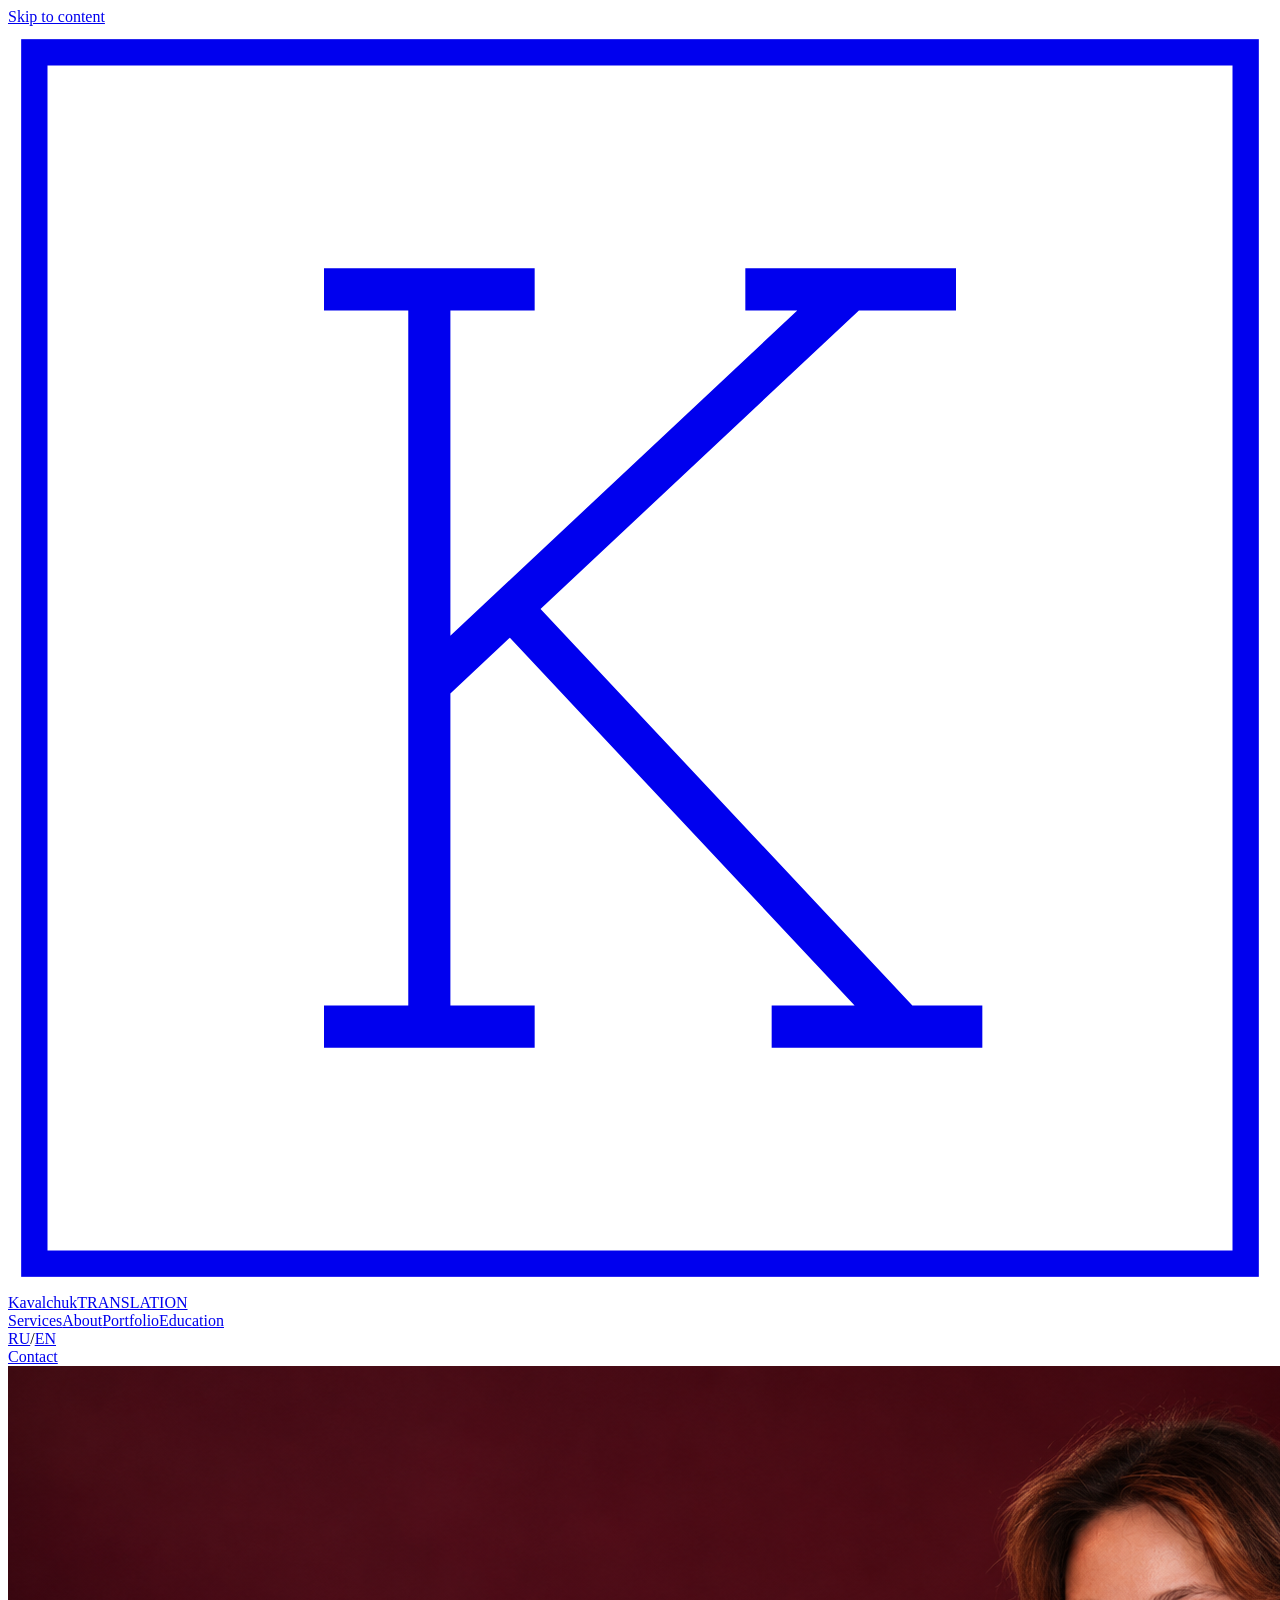
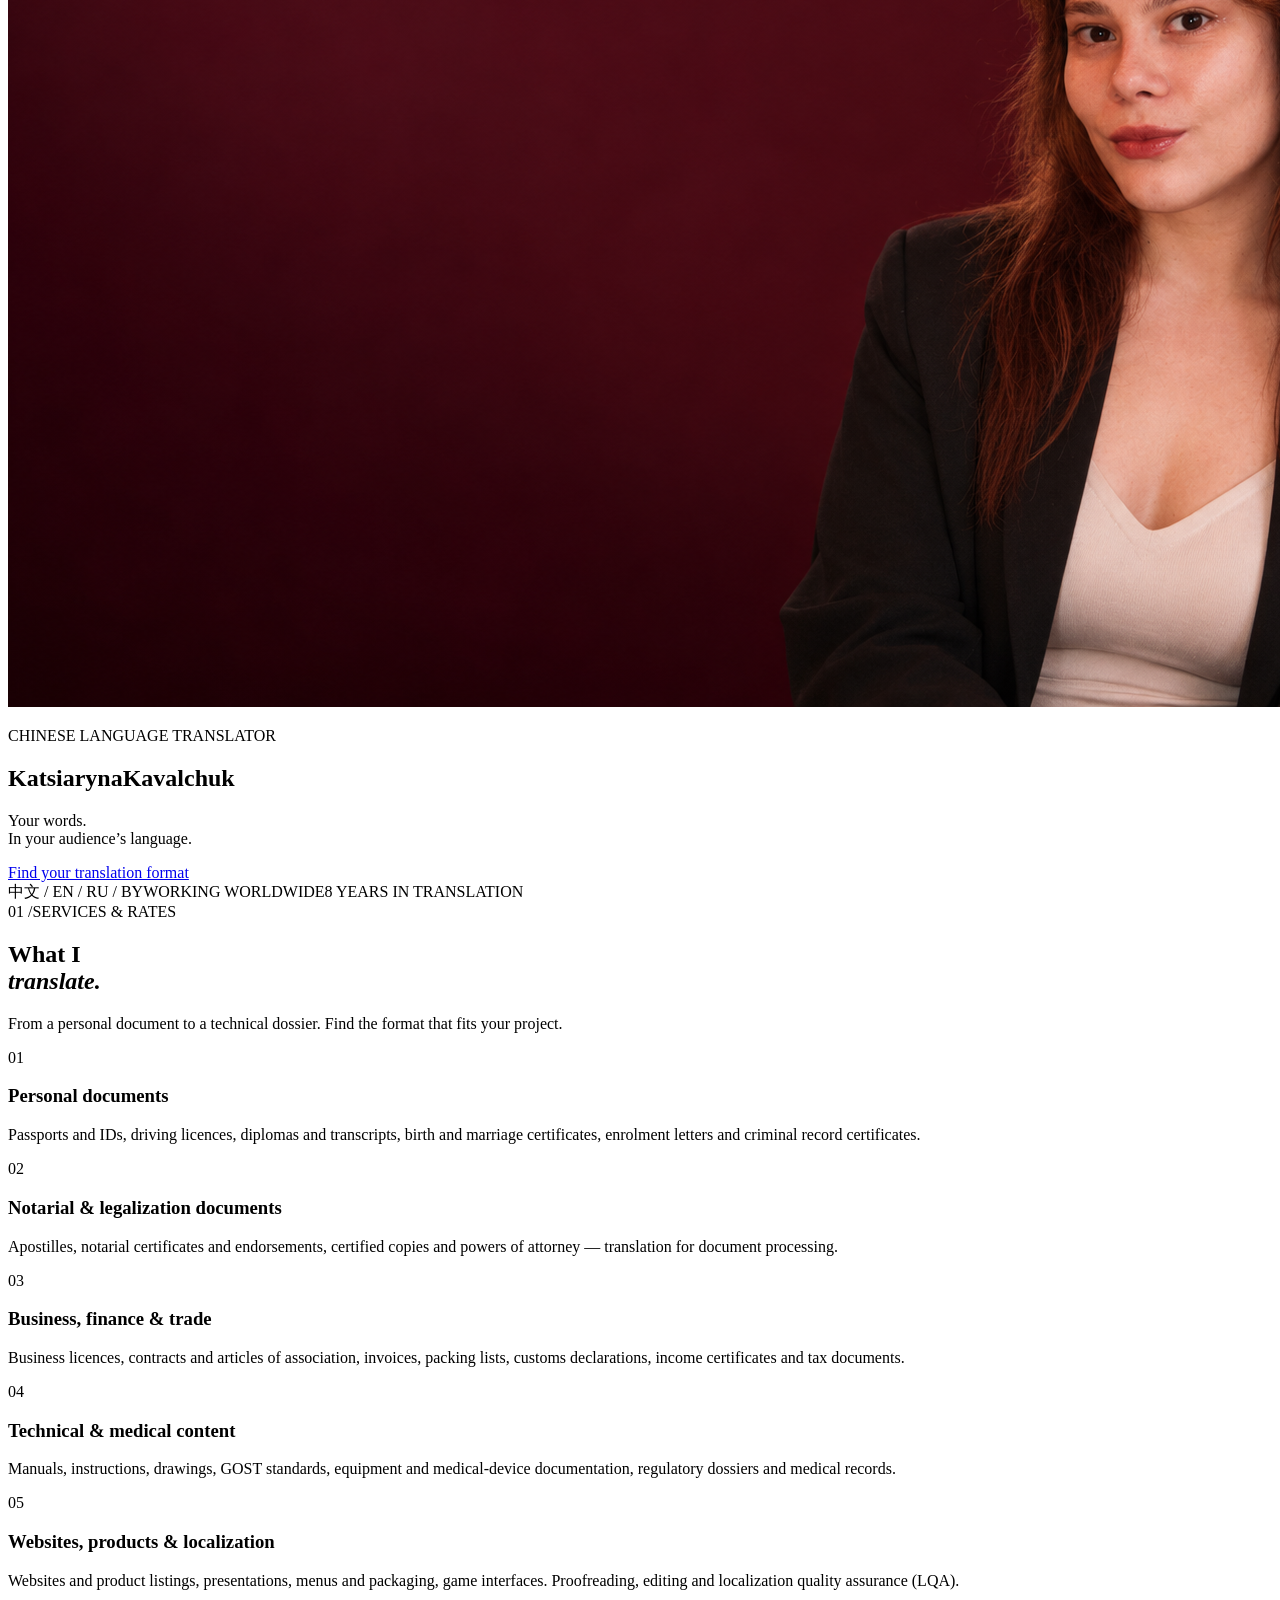
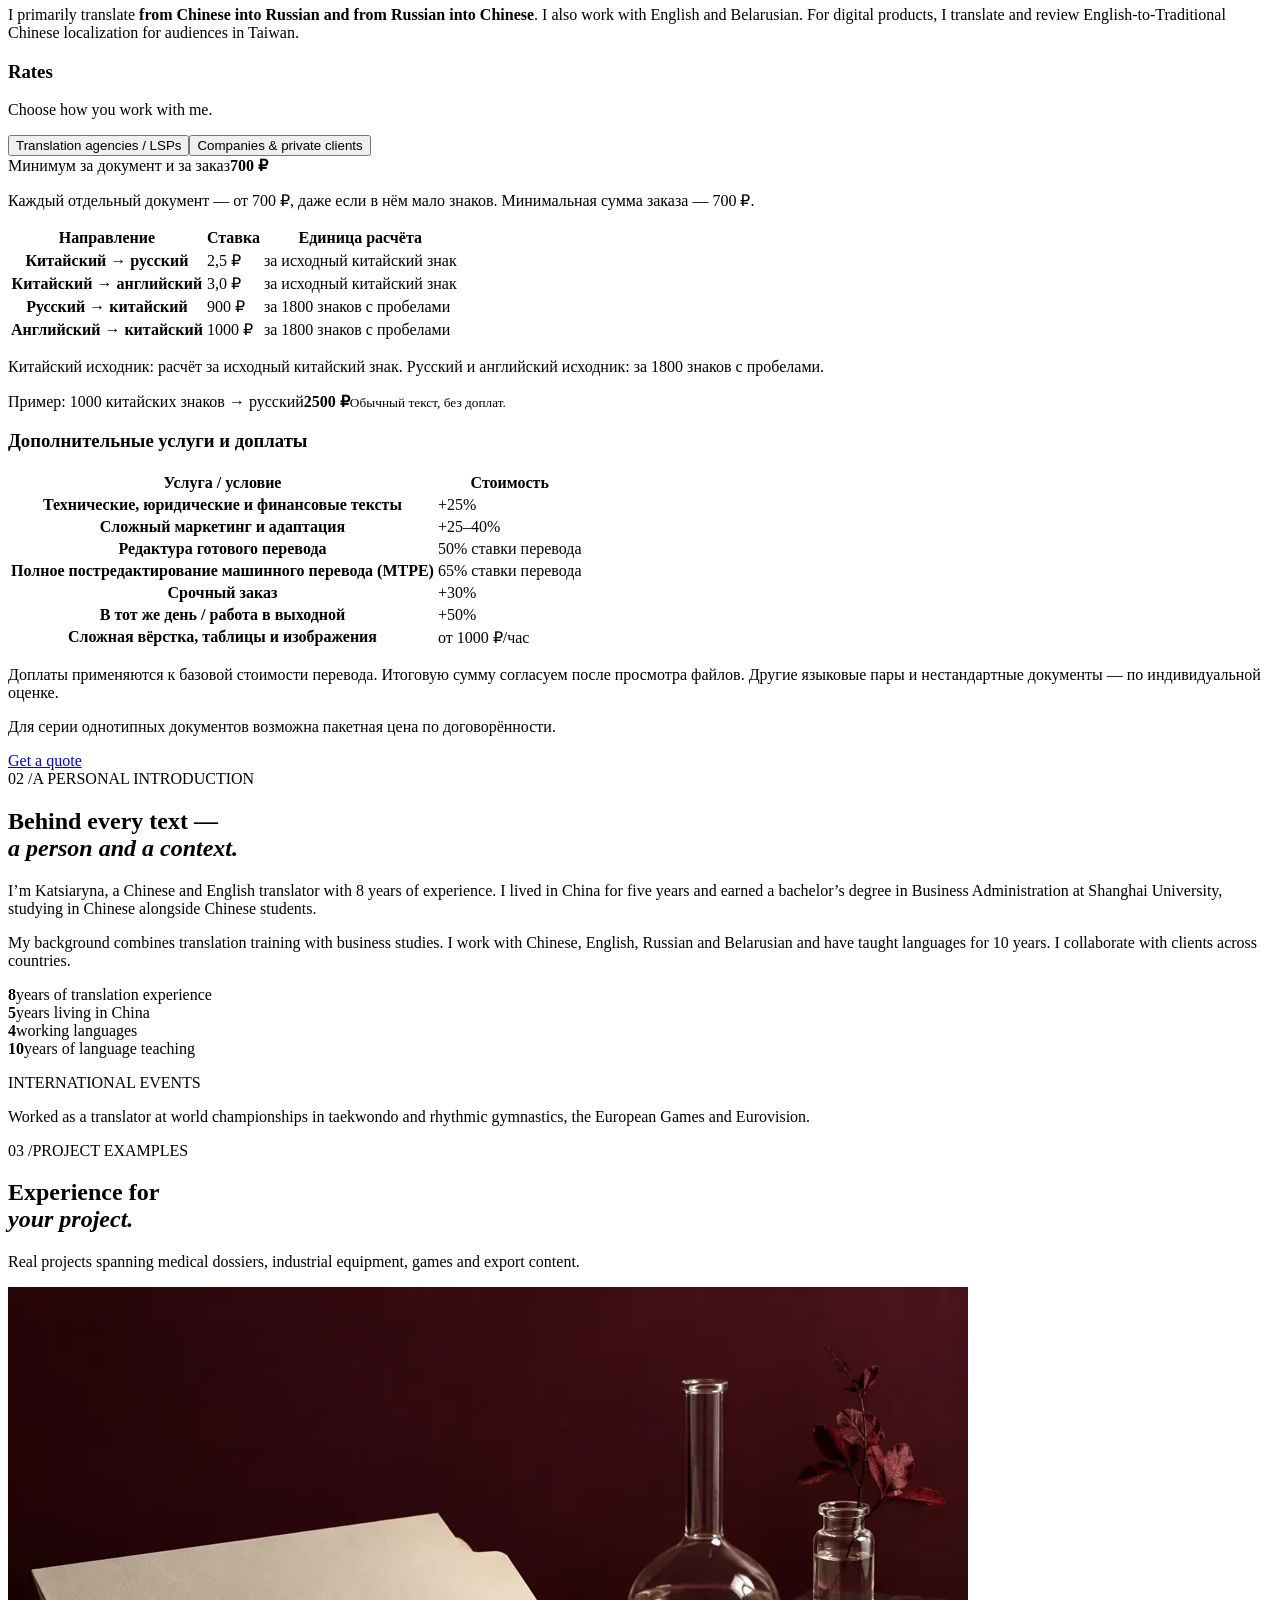
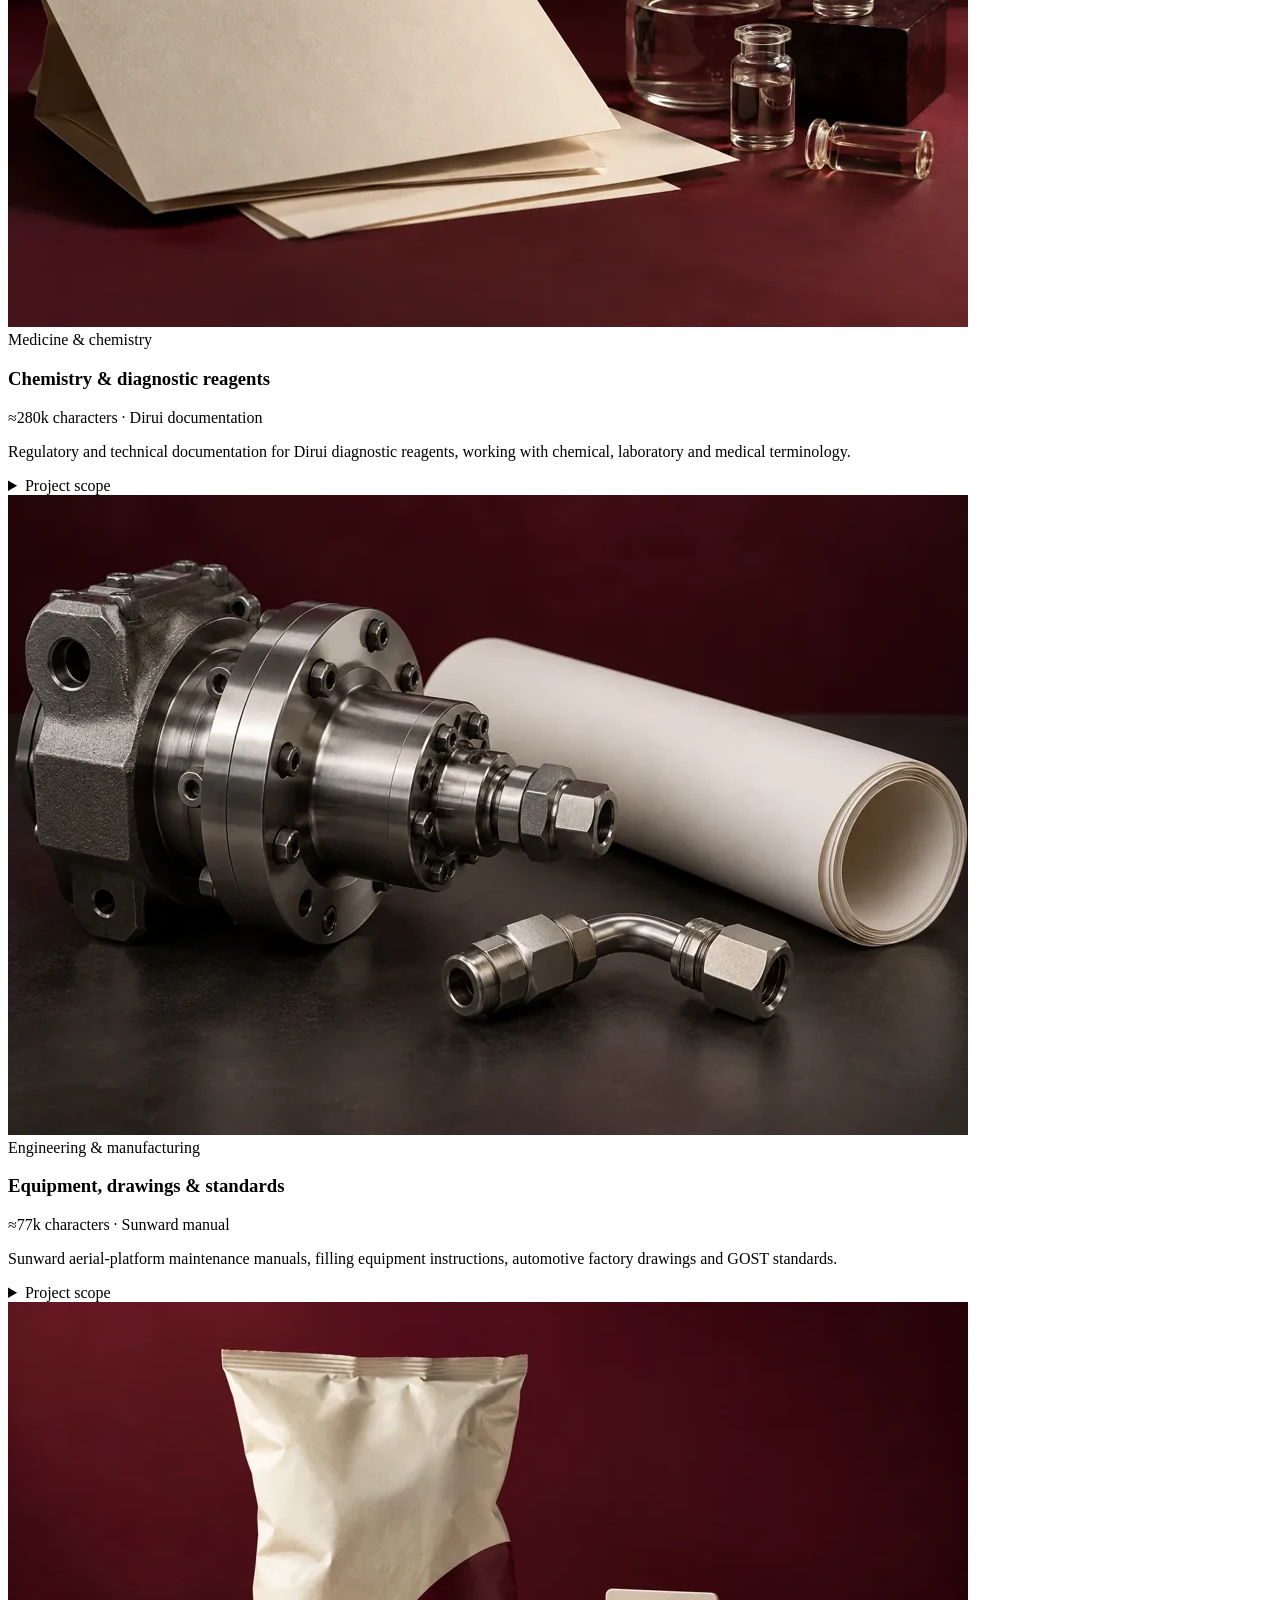
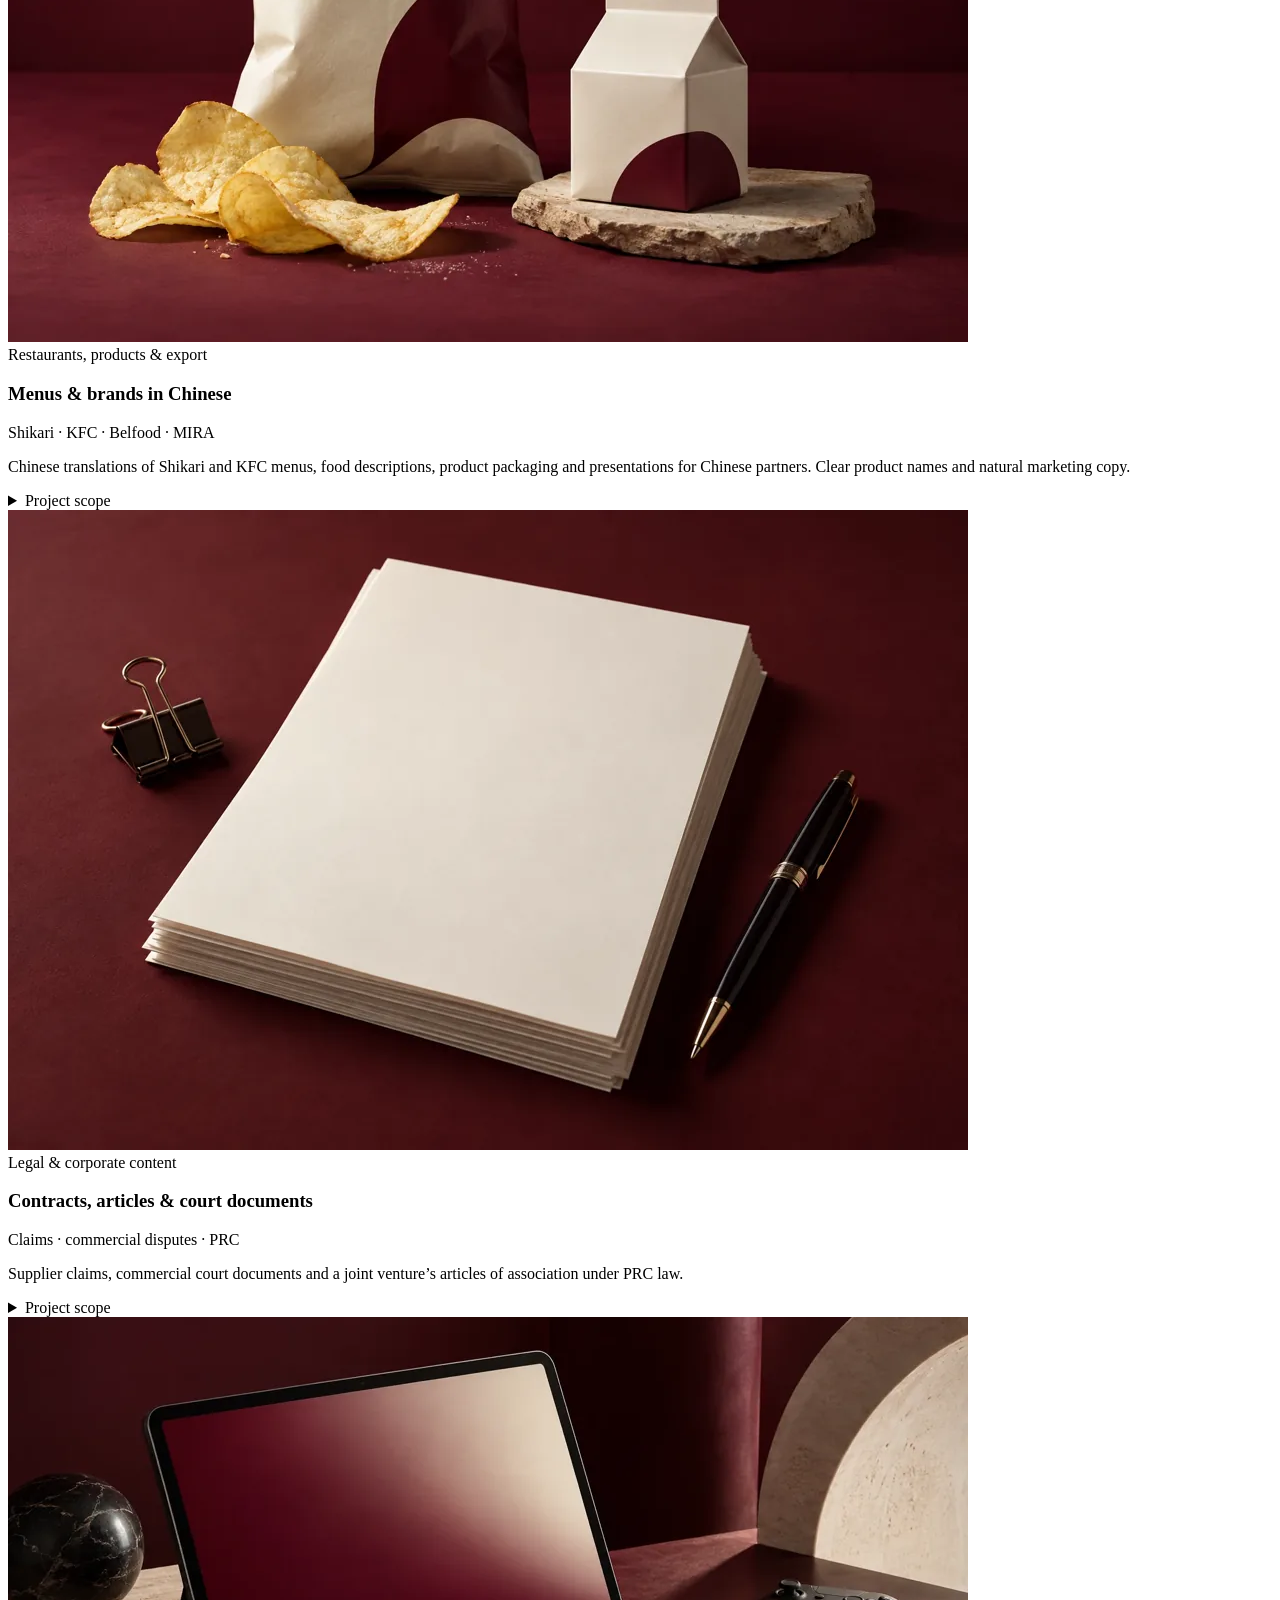
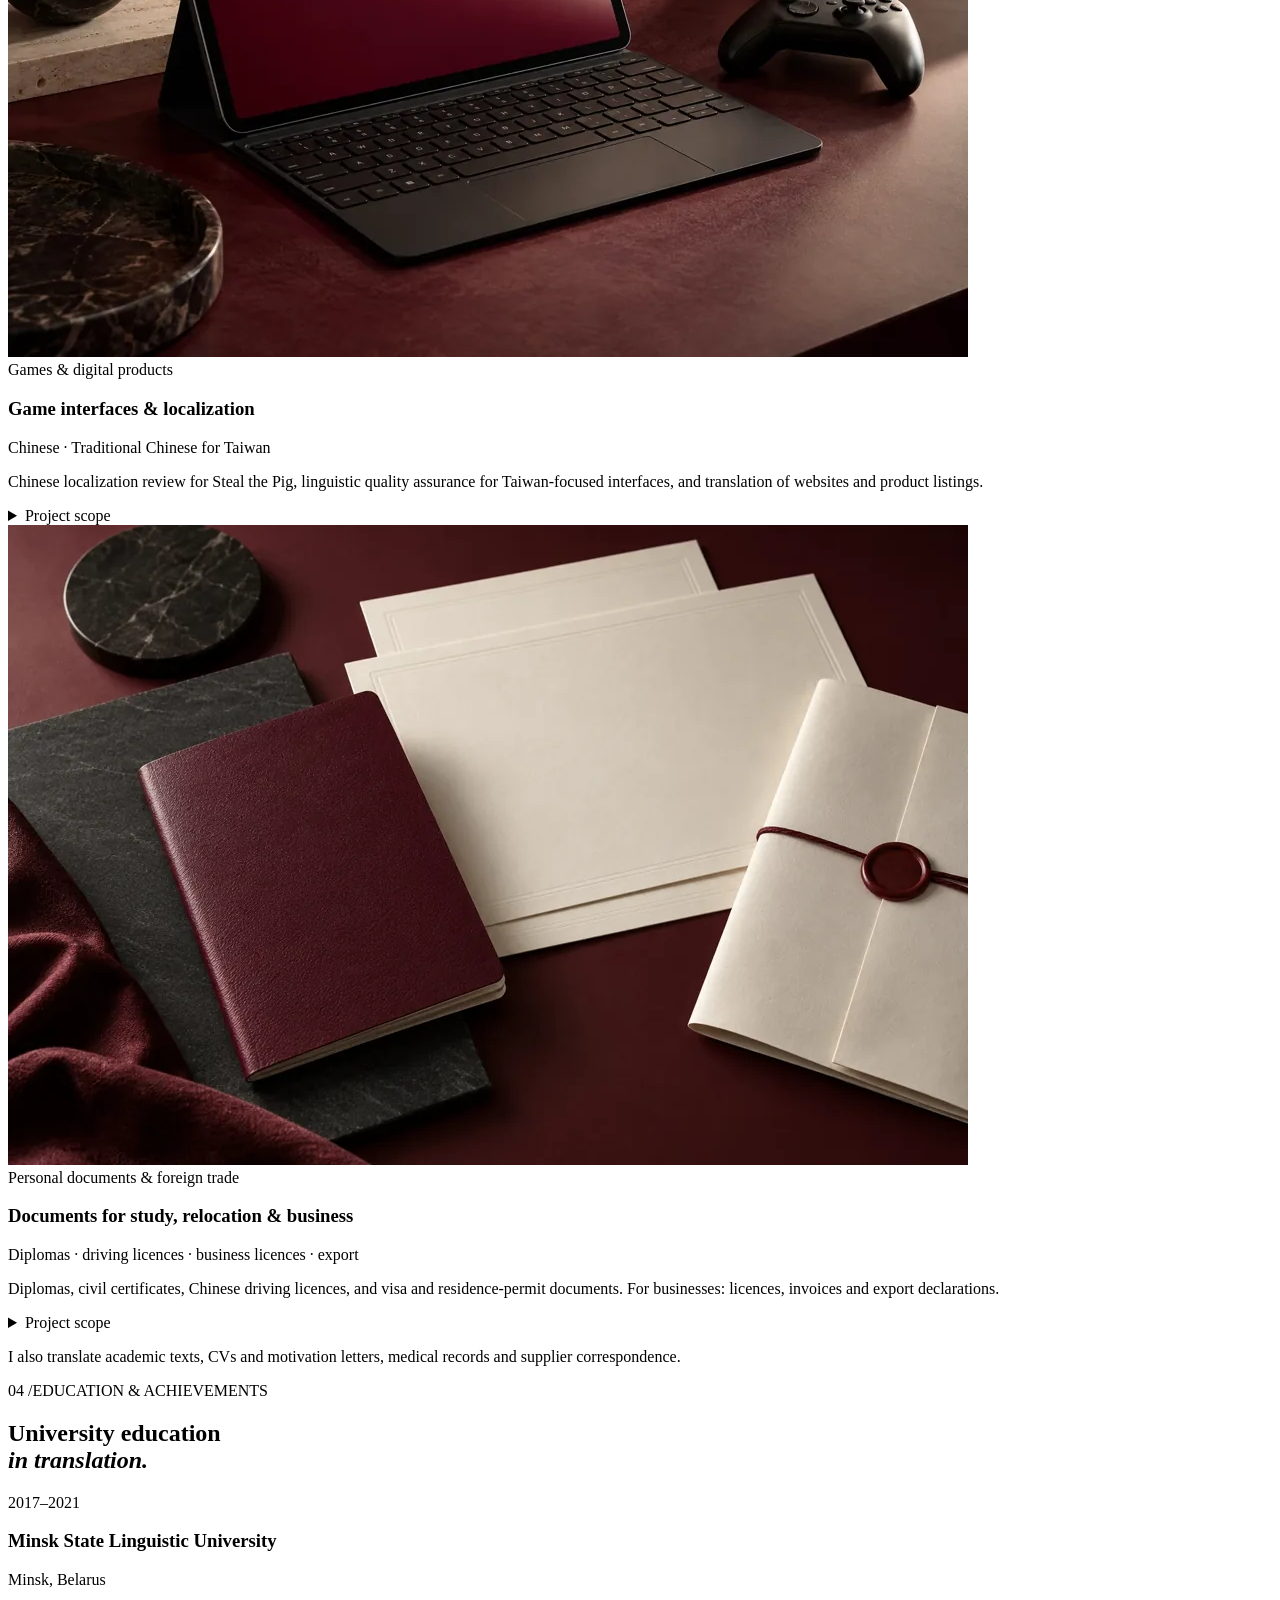
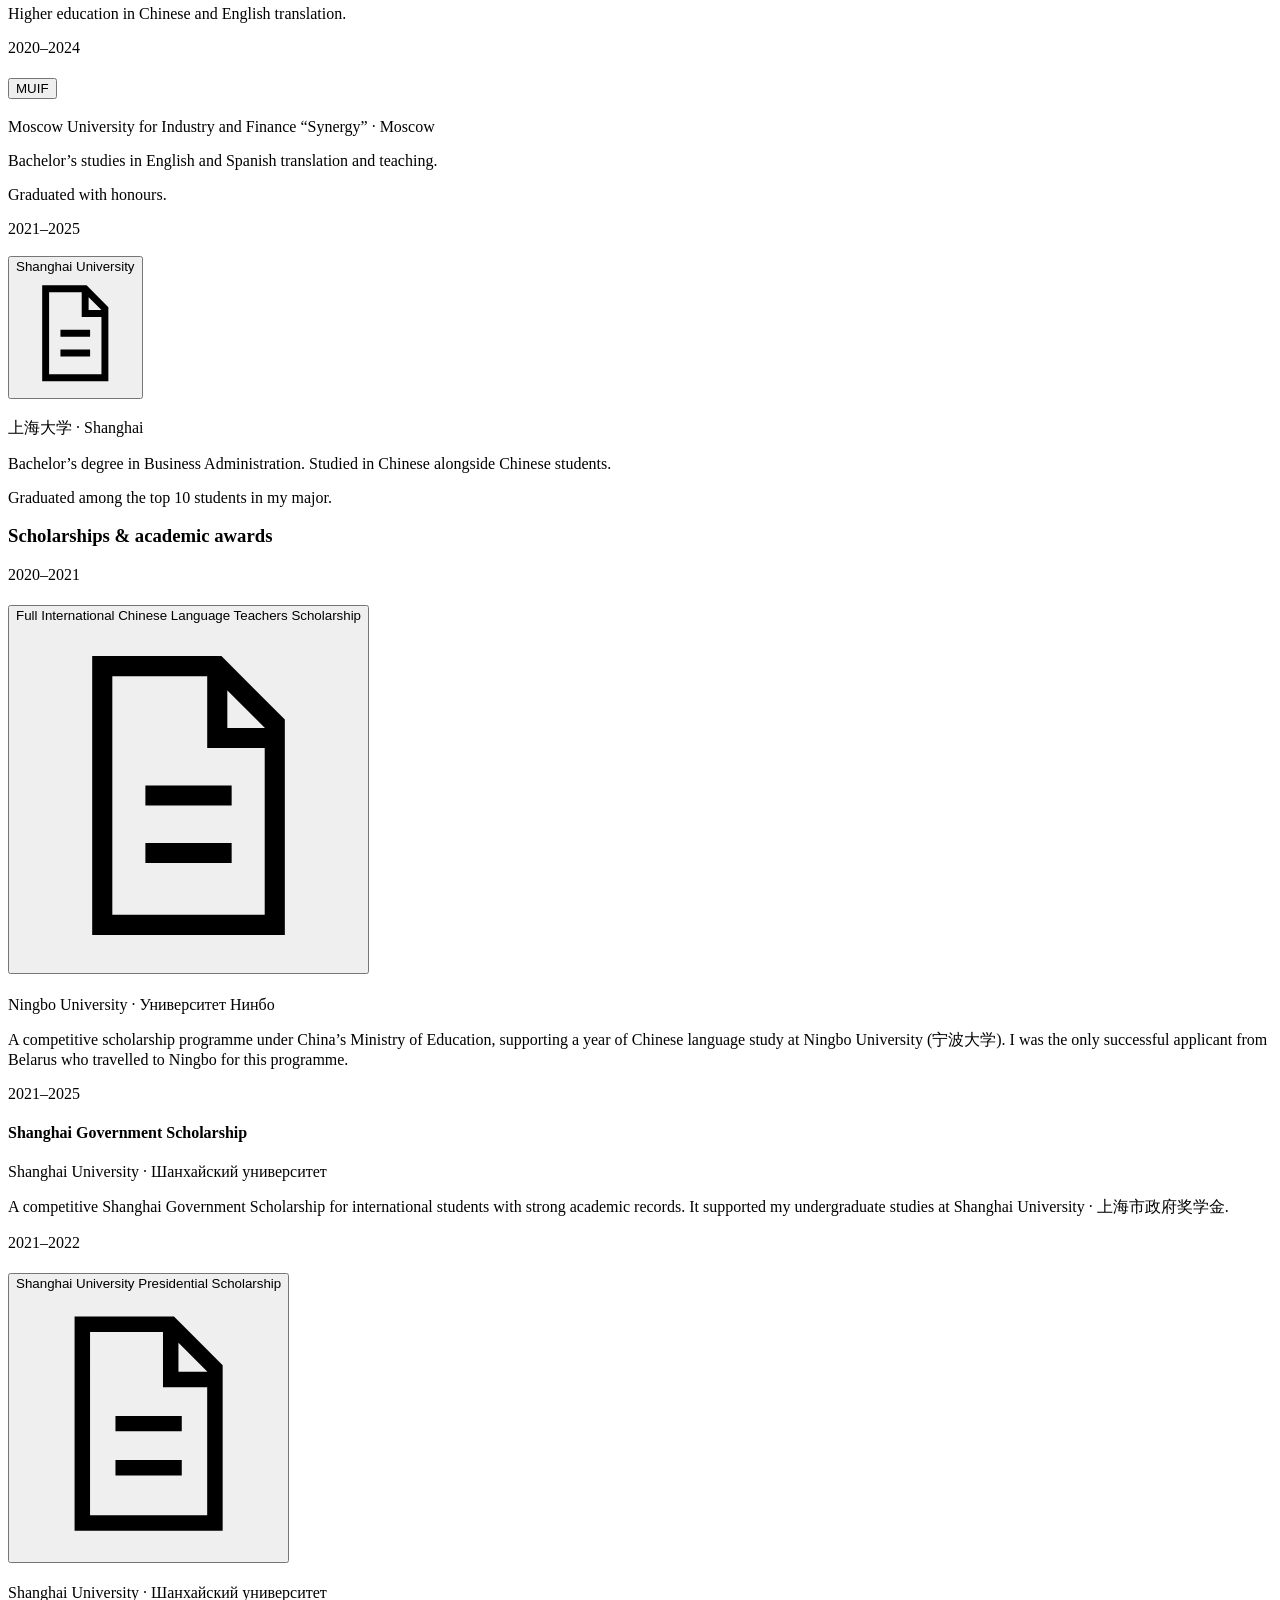
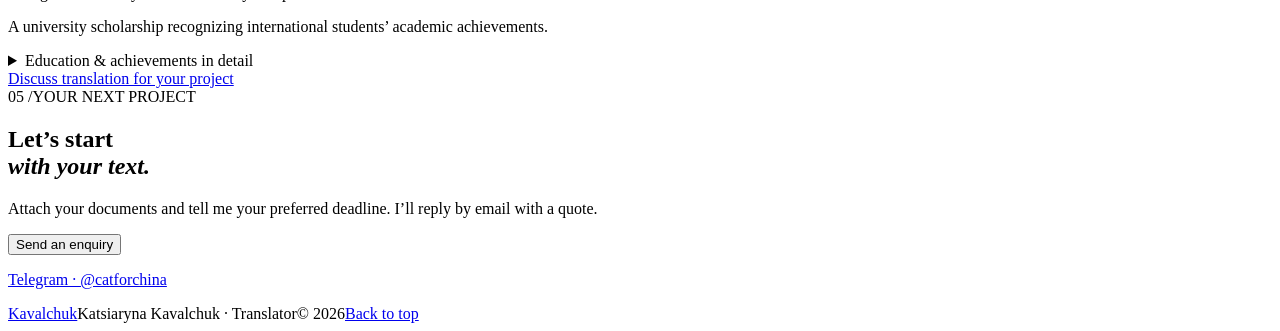
==== en/index.html @ 44a7b5f8 "Publish static site" ====
<!doctype html>
<html lang="en"><head><meta charset="UTF-8"><meta name="viewport" content="width=device-width, initial-scale=1"><title>Katsiaryna Kavalchuk — Translator</title><meta name="description" content="Екатерина Кавальчук. Переводы между китайским, английским, русским и белорусским. 8 лет опыта, 5 лет в Китае."><meta name="theme-color" content="#501b26"><link rel="icon" type="image/svg+xml" href="data:image/svg+xml,%3Csvg xmlns='http://www.w3.org/2000/svg' viewBox='0 0 64 64'%3E%3Crect width='64' height='64' rx='12' fill='%23501b26'/%3E%3Ctext x='32' y='45' text-anchor='middle' font-family='Georgia' font-size='40' fill='%23fff8ed'%3EK%3C/text%3E%3C/svg%3E"><link rel="stylesheet" href="/katsiaryna-kavalchuk-site/style.css"><link rel="alternate" hreflang="ru" href="https://translate.nihaonow.school/ru/"><link rel="alternate" hreflang="en" href="https://translate.nihaonow.school/en/"><link rel="canonical" href="https://translate.nihaonow.school/en/"></head><body>
<a class="skip" href="#main" data-t="skip">Skip to content</a>
<header><a class="wordmark brand-logo" href="#" aria-label="Katsiaryna Kavalchuk"><svg class="brand-symbol" viewBox="0 0 48 48" aria-hidden="true"><rect x="1" y="1" width="46" height="46" fill="none" stroke="currentColor" stroke-width="1"/><path d="M16 10V38M16 25L32 10M19 22L34 38M12 10H20M12 38H20M28 10H36M29 38H37" fill="none" stroke="currentColor" stroke-width="1.6"/></svg><span class="brand-name">Kavalchuk<span class="brand-subtitle" data-t="wordmark">TRANSLATION</span></span></a><nav aria-label="Navigation"><a href="#services" data-t="navServices">Services</a><a href="#about" data-t="navAbout">About</a><a href="#work" data-t="navWork">Portfolio</a><a href="#education" data-t="navEducation">Education</a></nav><div class="language" role="group" aria-label="Language"><a id="ru" href="/katsiaryna-kavalchuk-site/ru/" aria-label="Русский">RU</a><span>/</span><a id="en" href="/katsiaryna-kavalchuk-site/en/" aria-label="English">EN</a></div><a class="header-contact" href="#contact" data-t="navContact">Contact</a></header>
<main id="main"><section class="hero"><img class="hero-photo" src="[data-uri]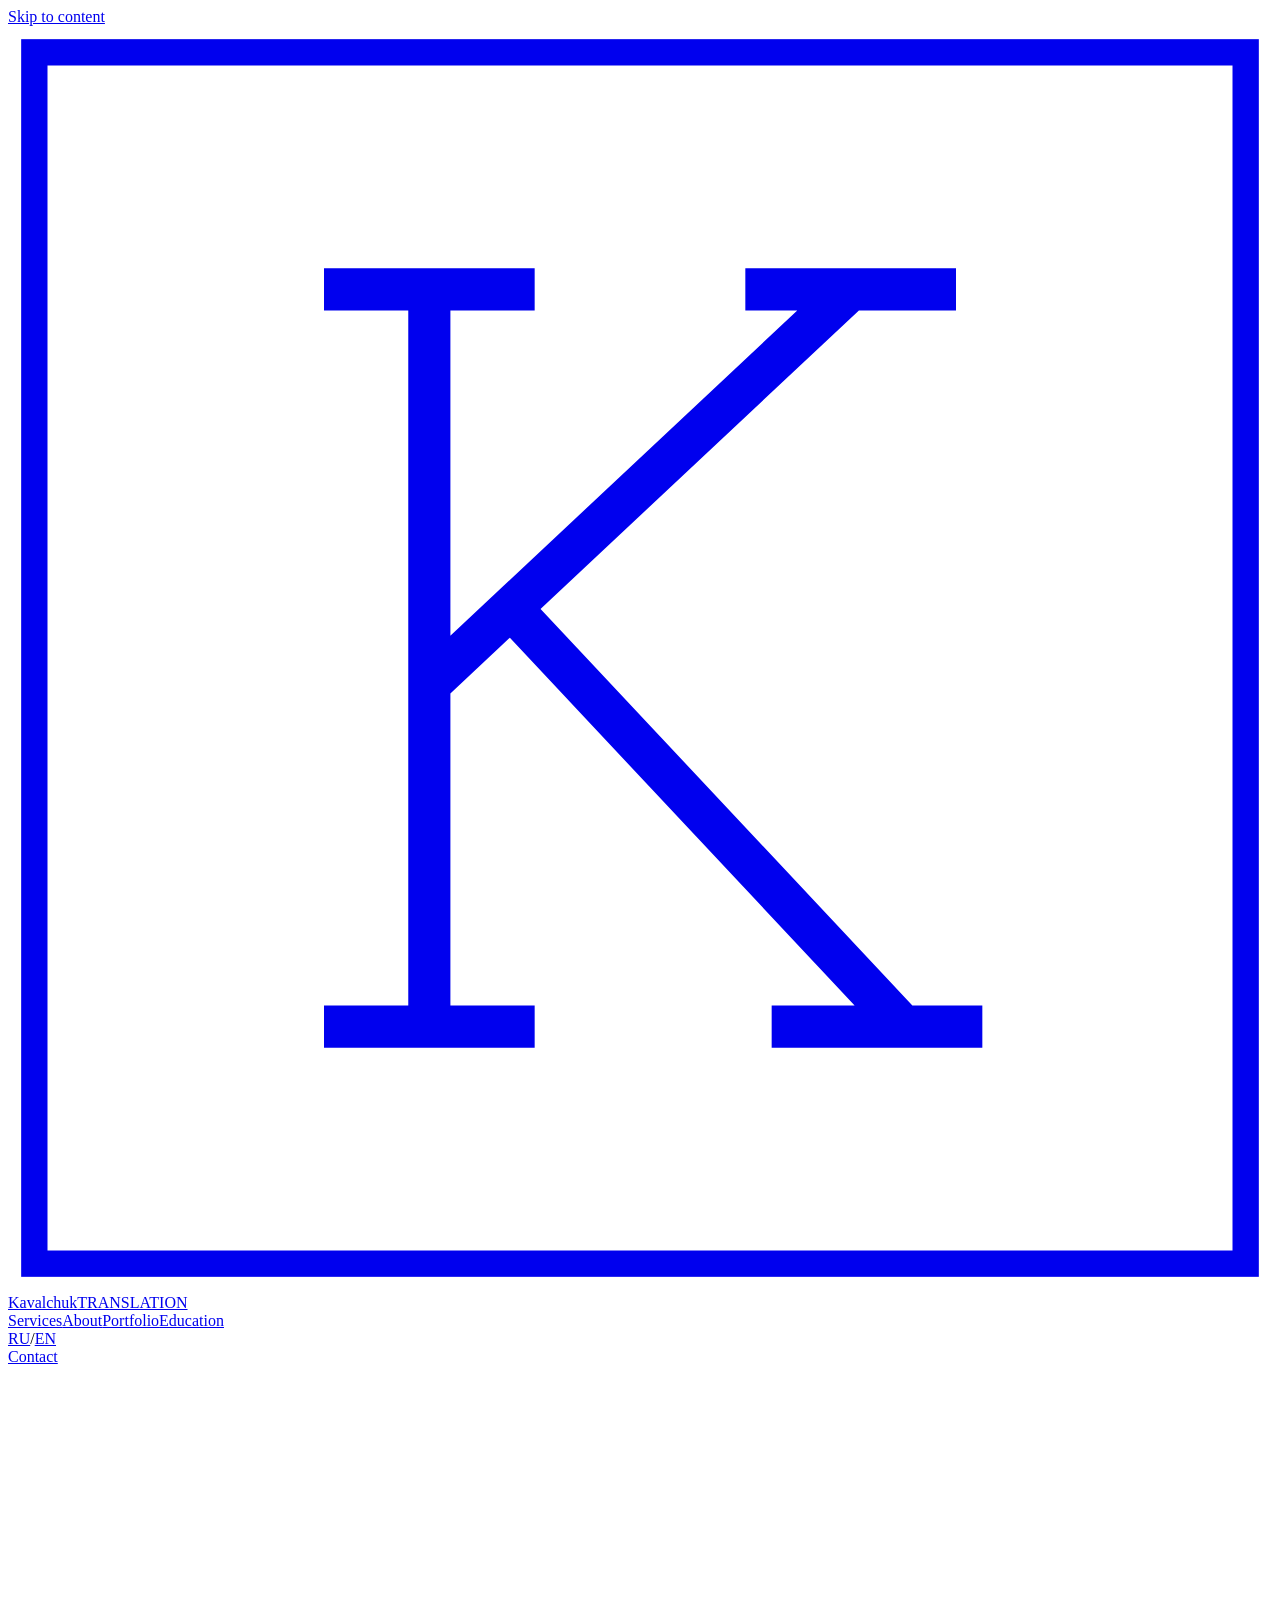
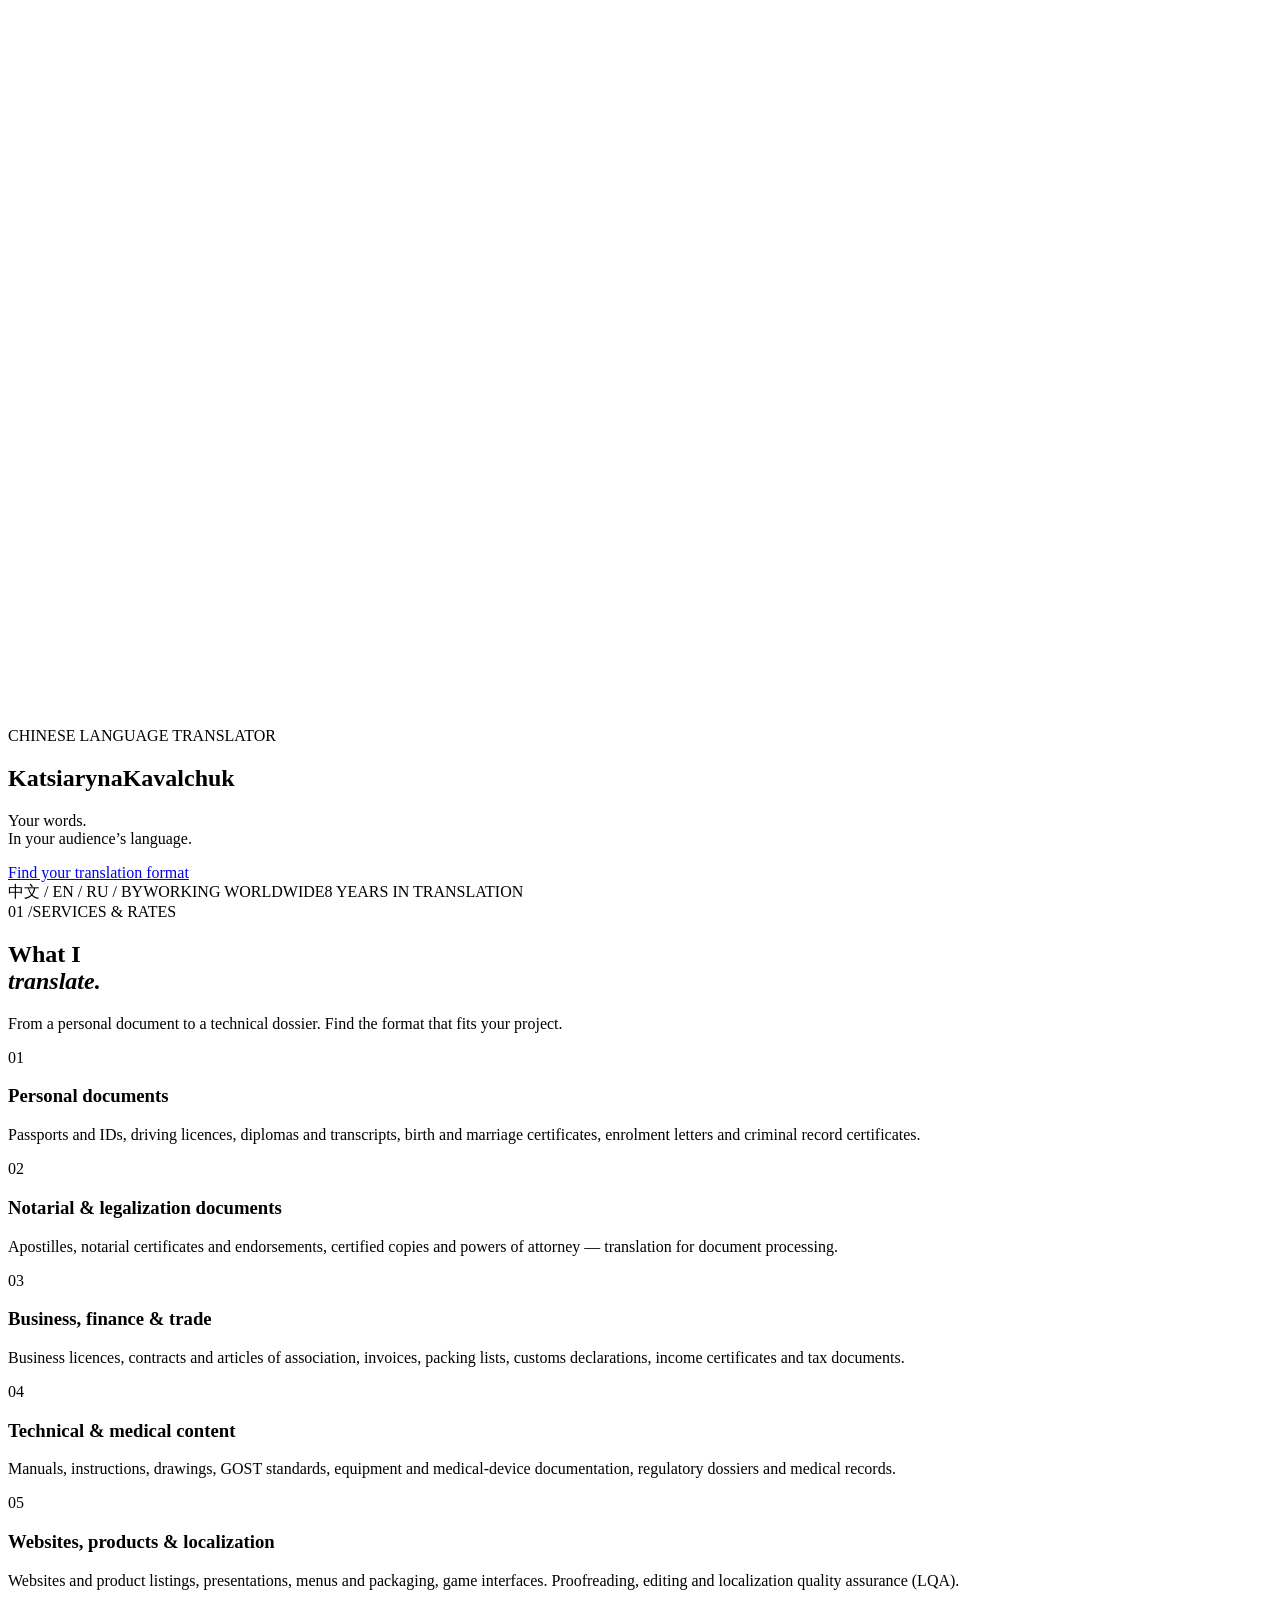
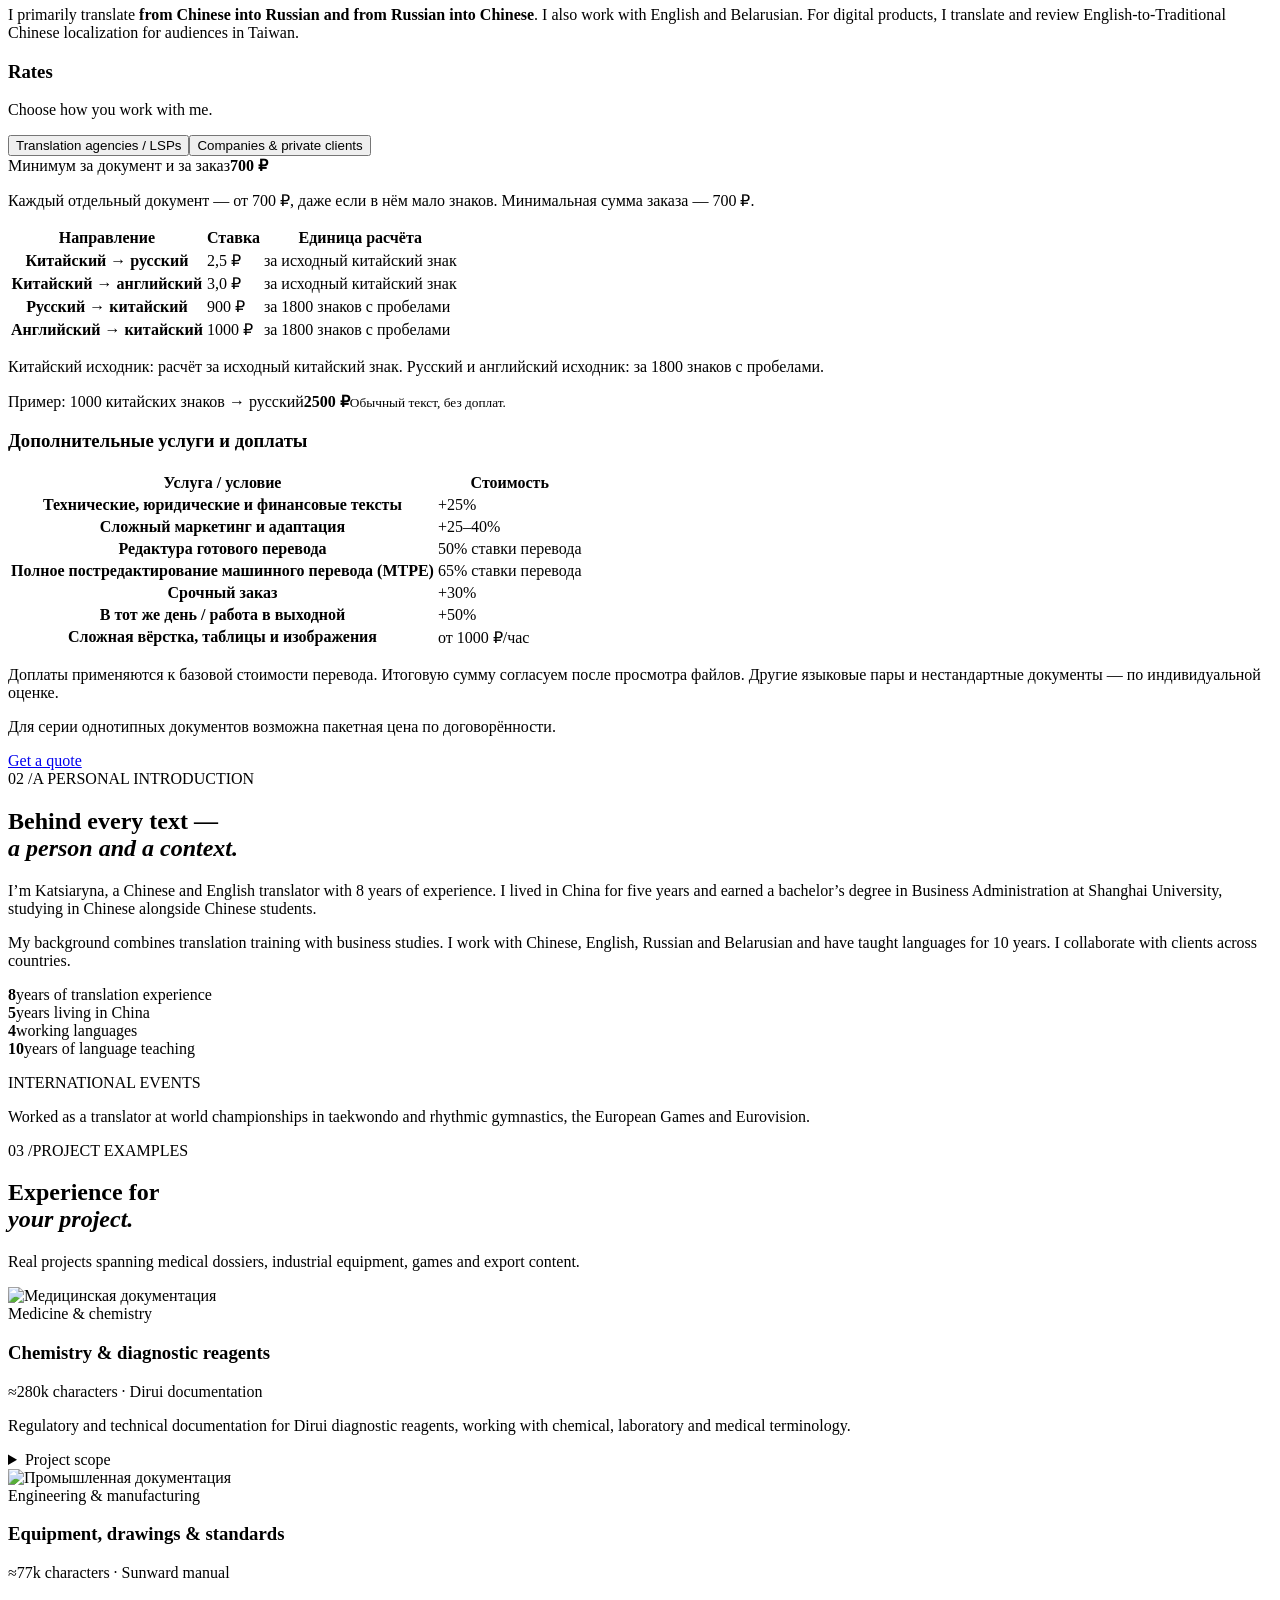
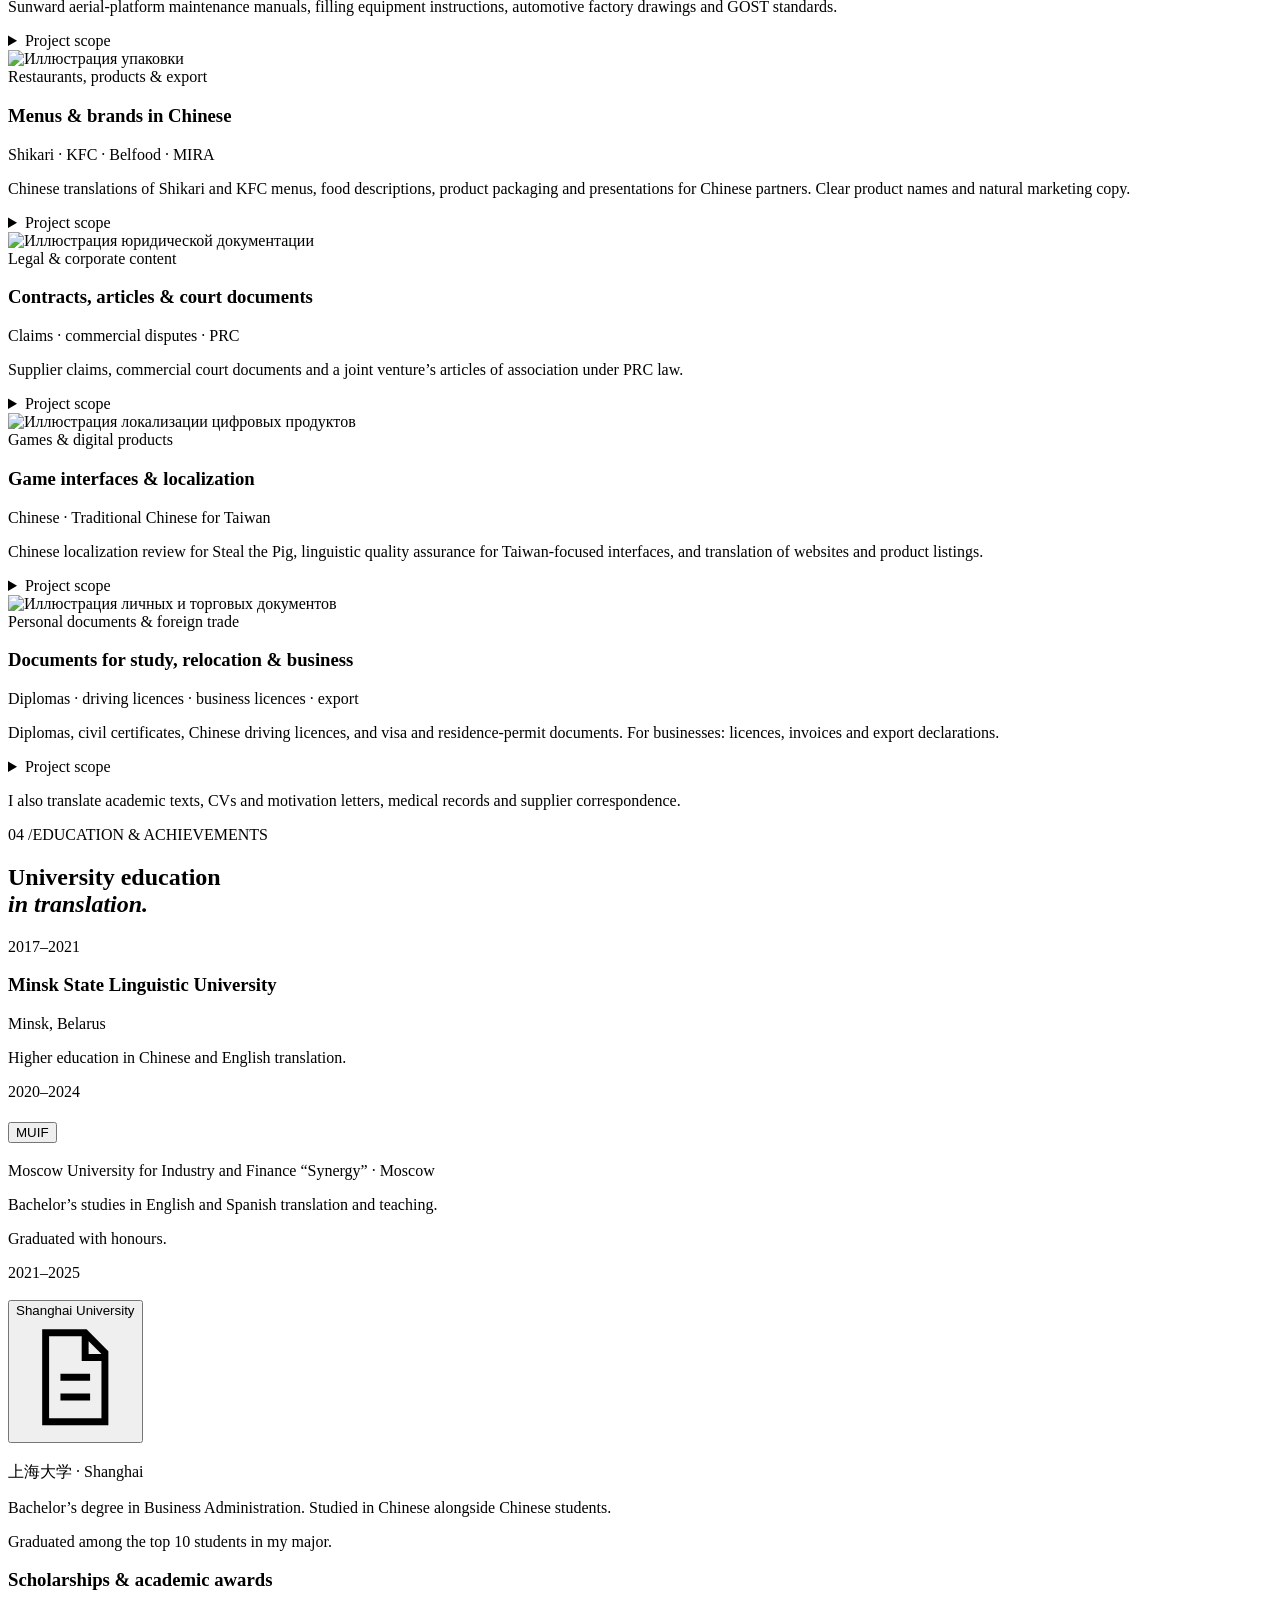
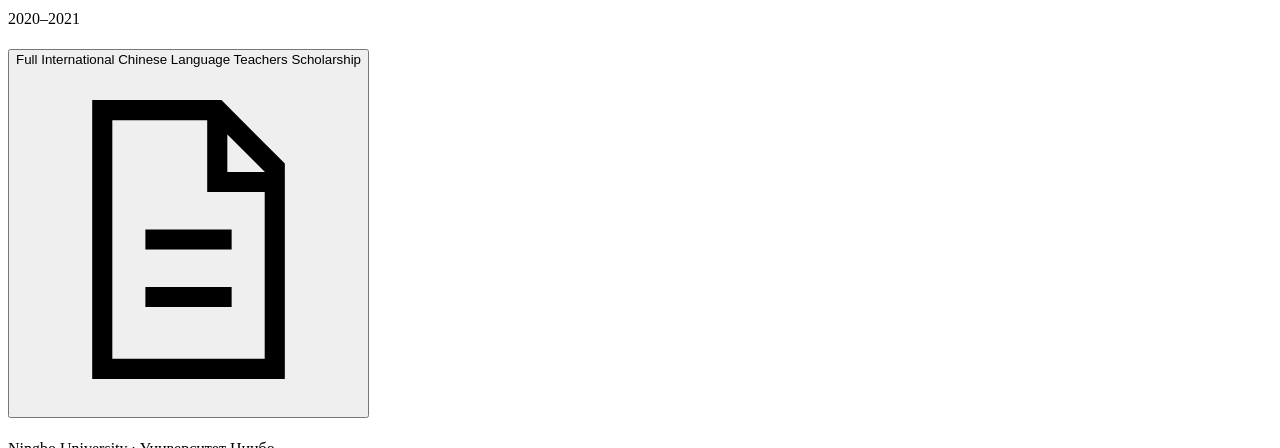
